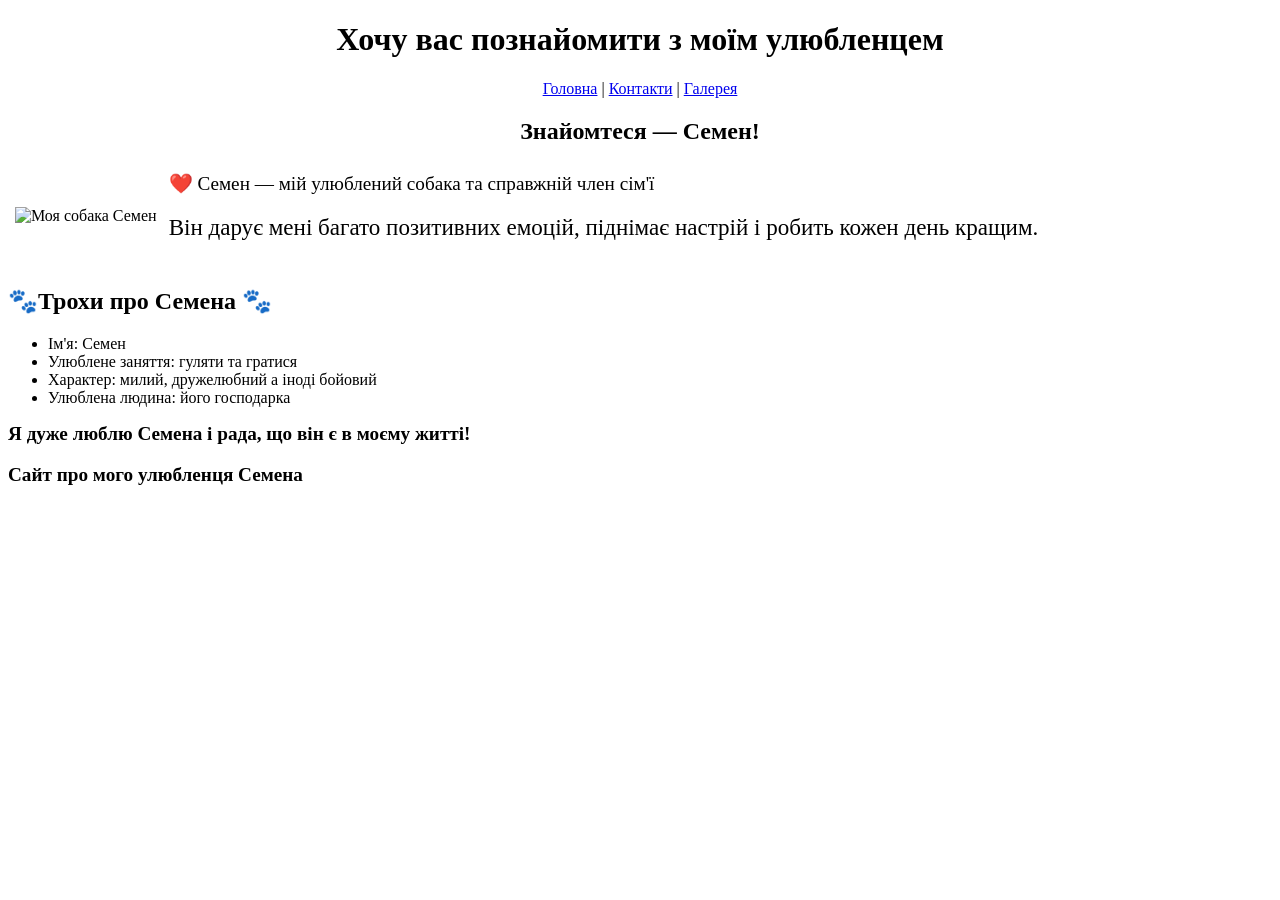
==== index.html @ 79b5a271 "Робота з HTML" ====
<!DOCTYPE html>
<html lang="uk">
<head>
    <meta charset="UTF-8">
    <meta name="viewport" content="width=device-width, initial-scale=1.0">
    <title>Мій улюбленець</title>
</head>
<body>

    <header>
        <h1 style="text-align: center;">Хочу вас познайомити з моїм улюбленцем</h1>
        <nav style="text-align: center;">
            <a href="index.html">Головна</a> |
            <a href="pages/contact.html">Контакти</a> |
            <a href="pages/gallery.html">Галерея</a>
        </nav>
    </header>

    <main>
        <h2 style="text-align: center;">Знайомтеся — Семен!</h2>
        <table border="0" cellpadding="5">
  <tr>
    <td> <img  src="C:\Users\kpere\Desktop\QA Testingwith AI\HomeWork20\pages\photo\5454249540254296636.jpg" alt="Моя собака Семен" width="350"></td>
    <td> <big>❤️ Семен — мій улюблений собака та справжній член сім'ї 
 <p> <big>Він дарує мені багато позитивних емоцій,
        піднімає настрій і робить кожен день кращим.</p>
    </td>
  </tr>
</table>


        <h2>🐾Трохи про Семена 🐾</h2>

        <ul>
            <li>Ім'я: Семен</li>
            <li>Улюблене заняття: гуляти та гратися</li>
            <li>Характер: милий, дружелюбний а іноді бойовий</li>
            <li>Улюблена людина: його господарка</li>
        </ul>

        <p><b><big>Я дуже люблю Семена і рада, що він є в моєму житті!</p>
    </main>

    <footer>
        <p>Сайт про мого улюбленця Семена</p>
    </footer>

</body>
</html>
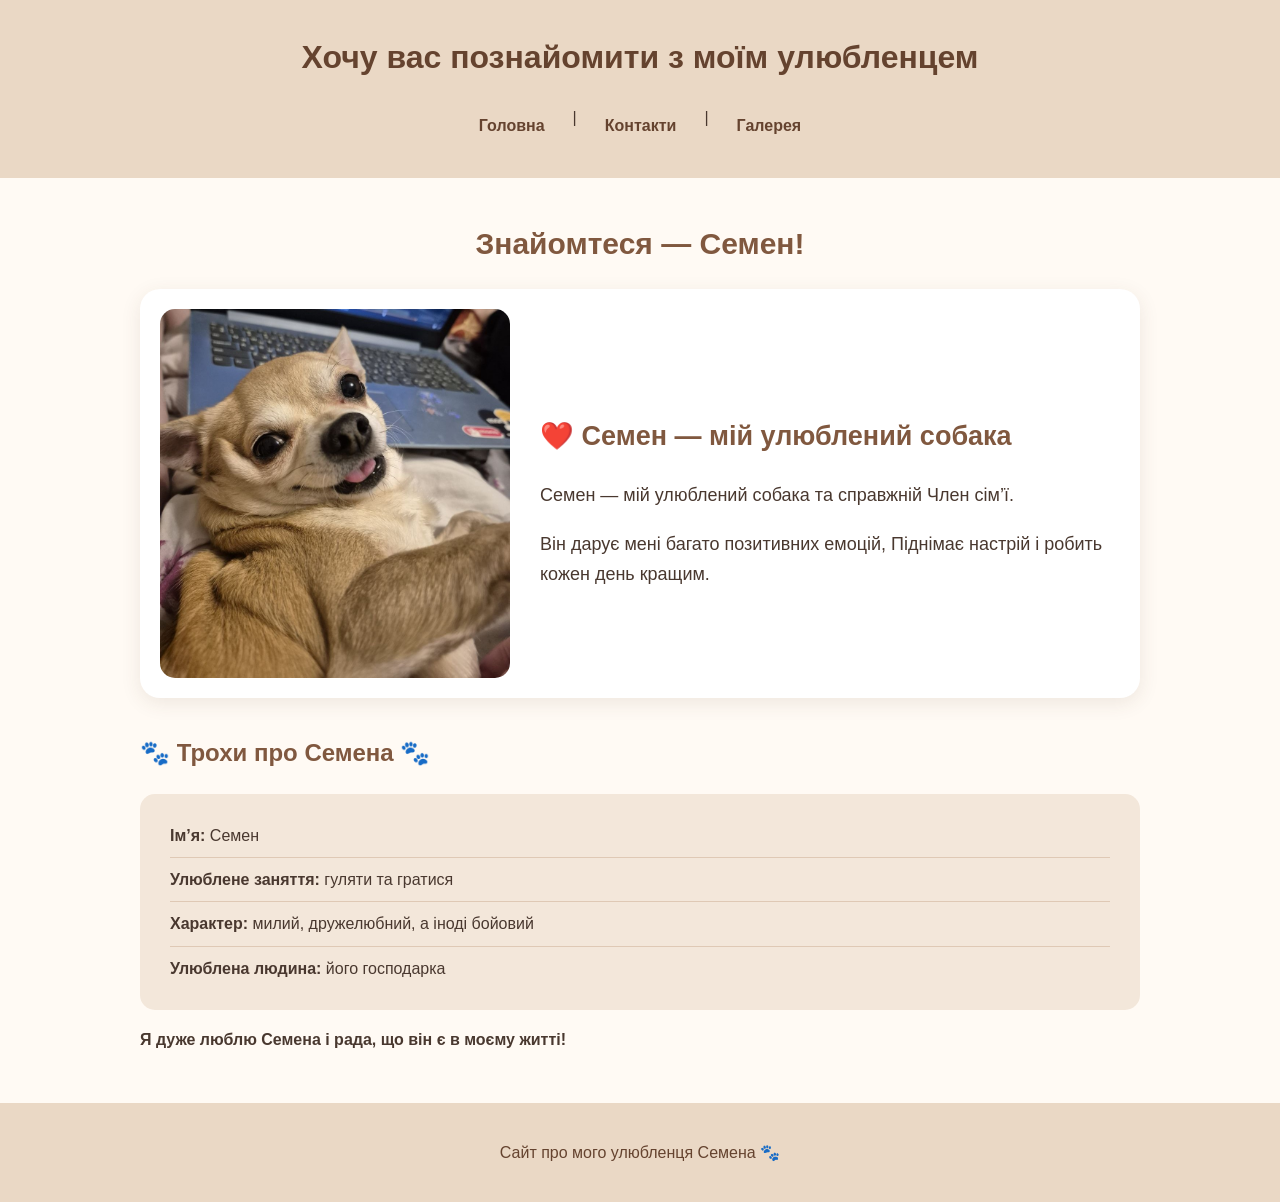
==== commit 30e01a85: "Improve website styling with CSS" ====
--- a/index.html
+++ b/index.html
@@ -4,6 +4,7 @@
     <meta charset="UTF-8">
     <meta name="viewport" content="width=device-width, initial-scale=1.0">
     <title>Мій улюбленець</title>
+        <link rel="stylesheet" href="style.css">
 </head>
 <body>
 
@@ -16,34 +17,53 @@
         </nav>
     </header>
 
-    <main>
-        <h2 style="text-align: center;">Знайомтеся — Семен!</h2>
-        <table border="0" cellpadding="5">
-  <tr>
-    <td> <img  src="C:\Users\kpere\Desktop\QA Testingwith AI\HomeWork20\pages\photo\5454249540254296636.jpg" alt="Моя собака Семен" width="350"></td>
-    <td> <big>❤️ Семен — мій улюблений собака та справжній член сім'ї 
- <p> <big>Він дарує мені багато позитивних емоцій,
-        піднімає настрій і робить кожен день кращим.</p>
-    </td>
-  </tr>
-</table>
+       <main>
+        <h2 class="intro-title">Знайомтеся — Семен!</h2>
 
+        <section class="pet-card">
+            <img
+                Class="pet-photo"
+                Src="pages/photo/5454249540254296636.jpg"
+                Alt="Моя собака Семен"
+            >
 
-        <h2>🐾Трохи про Семена 🐾</h2>
+            <div class="pet-description">
+                <h2>❤️ Семен — мій улюблений собака</h2>
 
-        <ul>
-            <li>Ім'я: Семен</li>
-            <li>Улюблене заняття: гуляти та гратися</li>
-            <li>Характер: милий, дружелюбний а іноді бойовий</li>
-            <li>Улюблена людина: його господарка</li>
-        </ul>
+                <p>
+                    Семен — мій улюблений собака та справжній
+                    Член сім’ї.
+                </p>
 
-        <p><b><big>Я дуже люблю Семена і рада, що він є в моєму житті!</p>
+                <p>
+                    Він дарує мені багато позитивних емоцій,
+                    Піднімає настрій і робить кожен день кращим.
+                </p>
+            </div>
+        </section>
+
+        <section>
+            <h2>🐾 Трохи про Семена 🐾</h2>
+
+            <ul class="pet-facts">
+                <li><strong>Ім’я:</strong> Семен</li>
+                <li><strong>Улюблене заняття:</strong> гуляти та гратися</li>
+                <li><strong>Характер:</strong> милий, дружелюбний, а іноді бойовий</li>
+                <li><strong>Улюблена людина:</strong> його господарка</li>
+            </ul>
+        </section>
+
+        <p>
+            <strong>
+                Я дуже люблю Семена і рада, що він є в моєму житті!
+            </strong>
+        </p>
     </main>
 
     <footer>
-        <p>Сайт про мого улюбленця Семена</p>
+        <p>Сайт про мого улюбленця Семена 🐾</p>
     </footer>
 
 </body>
 </html>
+
--- a/style.css
+++ b/style.css
@@ -0,0 +1,283 @@
+	{
+    Box-sizing: border-box;
+}
+
+Body {
+    Margin: 0;
+    Font-family: Arial, sans-serif;
+    Background-color: #fffaf4;
+    Color: #49382f;
+    Line-height: 1.7;
+}
+
+Header {
+    Background-color: #ead8c5;
+    Padding: 30px 20px;
+    Text-align: center;
+}
+
+Header h1 {
+    Margin: 0 0 20px;
+    Font-size: 32px;
+    Color: #65432f;
+    Justify-content: center;
+}
+
+Header p {
+    Color: #80583f;
+}
+
+Nav {
+    Display: flex;
+    Justify-content: center;
+    Flex-wrap: wrap;
+    Gap: 12px;
+}
+
+Nav a {
+    Color: #65432f;
+    Text-decoration: none;
+    Font-weight: bold;
+    Padding: 8px 16px;
+    Border-radius: 20px;
+    Transition: 0.3s;
+}
+
+Nav a:hover {
+    Background-color: #65432f;
+    Color: white;
+}
+
+Main {
+    Max-width: 1000px;
+    Margin: 40px auto;
+    Padding: 0 20px;
+}
+
+H2 {
+    Color: #80583f;
+    Margin-top: 35px;
+    Margin-bottom: 20px;
+}
+
+Footer {
+    Margin-top: 50px;
+    Padding: 20px;
+    Text-align: center;
+    Background-color: #ead8c5;
+    Color: #65432f;
+}
+
+/* ===== ГОЛОВНА СТОРІНКА ===== */
+
+.intro-title {
+    Text-align: center;
+    Font-size: 30px;
+}
+
+.pet-card {
+    Display: flex;
+    Align-items: center;
+    Gap: 30px;
+    Background-color: white;
+    Padding: 20px;
+    Border-radius: 20px;
+    Box-shadow: 0 5px 20px rgba(90, 60, 40, 0.10);
+}
+
+.pet-photo {
+    Width: 45%;
+    Max-width: 350px;
+    Height: auto;
+    Border-radius: 15px;
+    Object-fit: cover;
+}
+
+.pet-description {
+    Font-size: 18px;
+}
+
+.pet-facts {
+    Background-color: #f3e7da;
+    Padding: 20px 30px;
+    Border-radius: 15px;
+    List-style: none;
+}
+
+.pet-facts li {
+    Padding: 8px 0;
+    Border-bottom: 1px solid #dfc9b5;
+}
+
+.pet-facts li:last-child {
+    Border-bottom: none;
+}
+
+/* ===== СТОРІНКА КОНТАКТІВ ===== */
+
+.contact-main {
+    Max-width: 800px;
+    Min-height: 55vh;
+    Display: flex;
+    Align-items: center;
+    Justify-content: center;
+}
+
+.contact-card {
+    Width: 100%;
+    Padding: 35px;
+    Background-color: white;
+    Border-radius: 20px;
+    Text-align: center;
+    Box-shadow: 0 5px 20px rgba(90, 60, 40, 0.10);
+}
+
+.contact-card h2 {
+    Margin-top: 0;
+}
+
+.contact-intro {
+    Font-size: 18px;
+    Margin-bottom: 25px;
+}
+
+.contact-list {
+    List-style: none;
+    Padding: 0;
+    Margin: 0;
+}
+
+.contact-list li {
+    Margin: 15px 0;
+    Padding: 15px;
+    Background-color: #fffaf4;
+    Border-radius: 12px;
+}
+
+.contact-list a {
+    Color: #80583f;
+    Font-weight: bold;
+    Text-decoration: none;
+}
+
+.contact-list a:hover {
+    Color: #b0784f;
+    Text-decoration: underline;
+}
+
+.contact-thanks {
+    Margin-top: 25px;
+    Font-weight: bold;
+}
+
+/* ===== ФОТОГАЛЕРЕЯ ===== */
+
+.gallery-intro {
+    Text-align: center;
+    Margin-bottom: 40px;
+}
+
+.gallery-intro p,
+.gallery-section > p {
+    Color: #756357;
+}
+
+.gallery-section {
+    Margin: 40px 0;
+    Padding: 25px;
+    Background-color: white;
+    Border-radius: 20px;
+    Box-shadow: 0 5px 20px rgba(90, 60, 40, 0.08);
+}
+
+.gallery-section h2 {
+    Margin-top: 0;
+}
+
+/* Сітка фотографій */
+
+.photo-grid {
+    Display: grid;
+    Grid-template-columns: repeat(3, minmax(0, 1fr));
+    Gap: 20px;
+    Margin-top: 25px;
+}
+
+.photo-grid figure {
+    Margin: 0;
+    Overflow: hidden;
+    Background-color: #fffaf4;
+    Border-radius: 15px;
+    Box-shadow: 0 3px 12px rgba(90, 60, 40, 0.08);
+    Transition: transform 0.3s, box-shadow 0.3s;
+}
+
+.photo-grid figure:hover {
+    Transform: translateY(-5px);
+    Box-shadow: 0 8px 18px rgba(90, 60, 40, 0.15);
+}
+
+.photo-grid img {
+    Display: block;
+    Width: 100%;
+    Height: 240px;
+    Object-fit: cover;
+}
+
+.photo-grid figcaption {
+    Padding: 14px 10px;
+    Text-align: center;
+    Font-size: 15px;
+    Color: #65432f;
+}
+
+/* Відео */
+
+.video-grid {
+    Display: grid;
+    Grid-template-columns: repeat(2, minmax(0, 1fr));
+    Gap: 25px;
+    Margin-top: 25px;
+}
+
+.video-grid figure {
+    Margin: 0;
+    Min-width: 0;
+}
+
+.video-grid video {
+    Display: block;
+    Width: 100%;
+    Border-radius: 15px;
+    Background-color: #ead8c5;
+}
+
+.video-grid figcaption {
+    Padding: 10px 0;
+    Text-align: center;
+    Color: #65432f;
+}
+
+/* Цитата та посилання */
+
+.pet-quote {
+    Margin: 40px 0;
+    Padding: 25px 30px;
+    Background-color: #f3e7da;
+    Border-left: 5px solid #a77955;
+    Border-radius: 0 15px 15px 0;
+    Font-size: 18px;
+    Font-style: italic;
+}
+
+.back-home {
+    Display: inline-block;
+    Margin: 10px 0 30px;
+    Color: #80583f;
+    Font-weight: bold;
+    Text-decoration: none;
+}
+
+.back-home:hover {
+    Text-decoration: underline;
+}
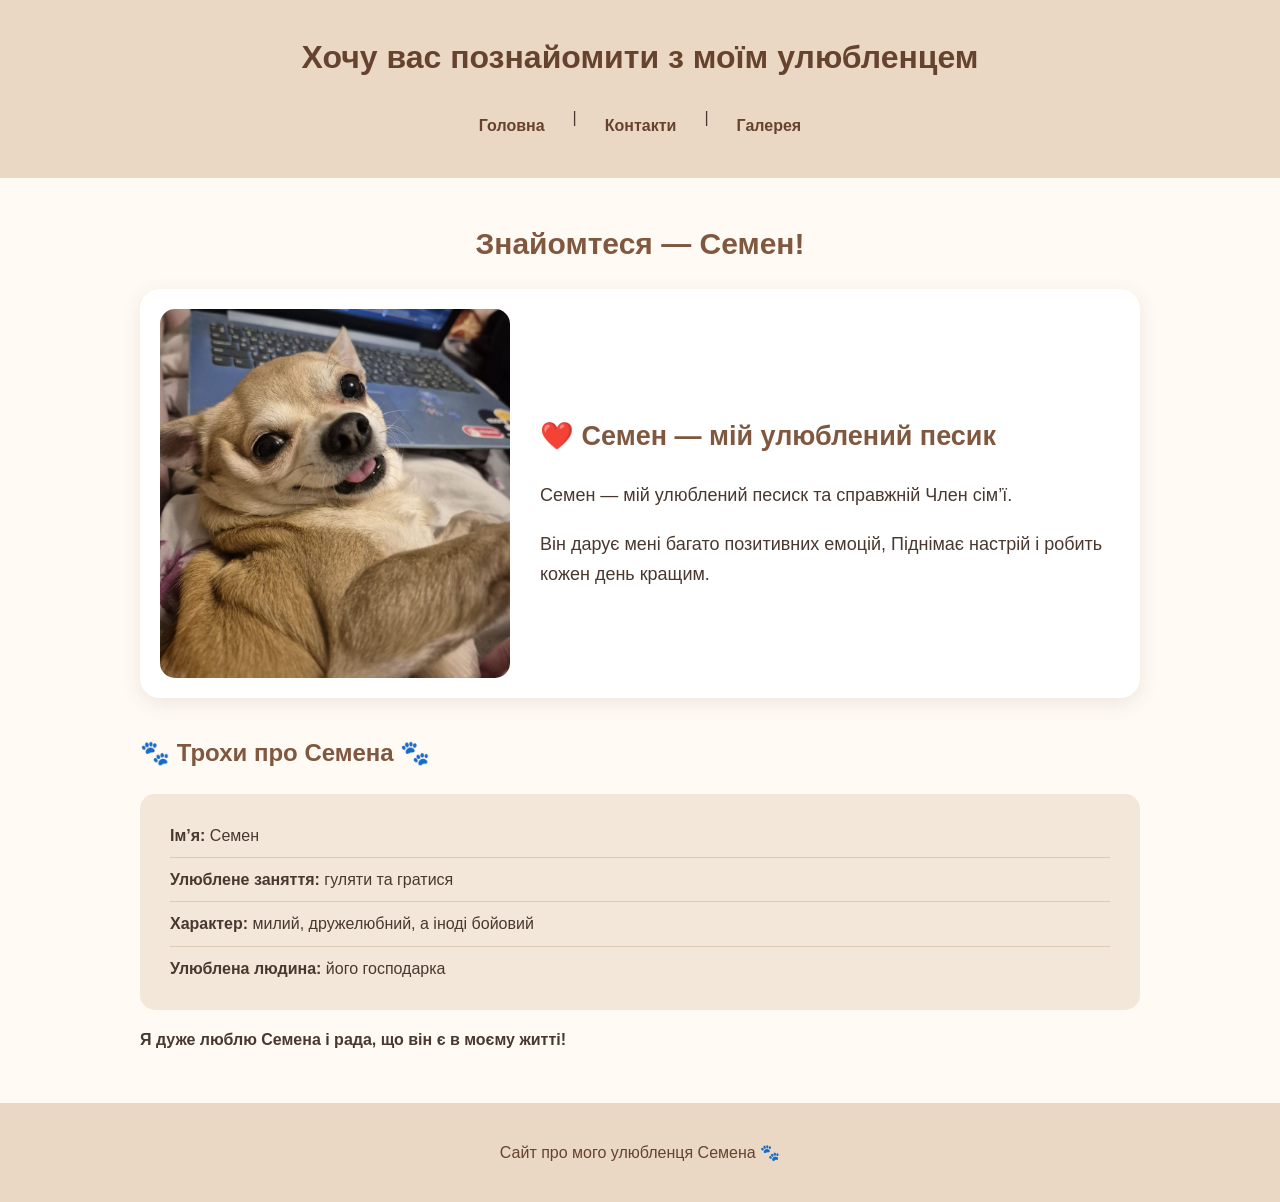
==== commit a8cabd21: "File with CSS" ====
--- a/index.html
+++ b/index.html
@@ -28,10 +28,10 @@
             >
 
             <div class="pet-description">
-                <h2>❤️ Семен — мій улюблений собака</h2>
+                <h2>❤️ Семен — мій улюблений песик</h2>
 
                 <p>
-                    Семен — мій улюблений собака та справжній
+                    Семен — мій улюблений песиск та справжній
                     Член сім’ї.
                 </p>
 
